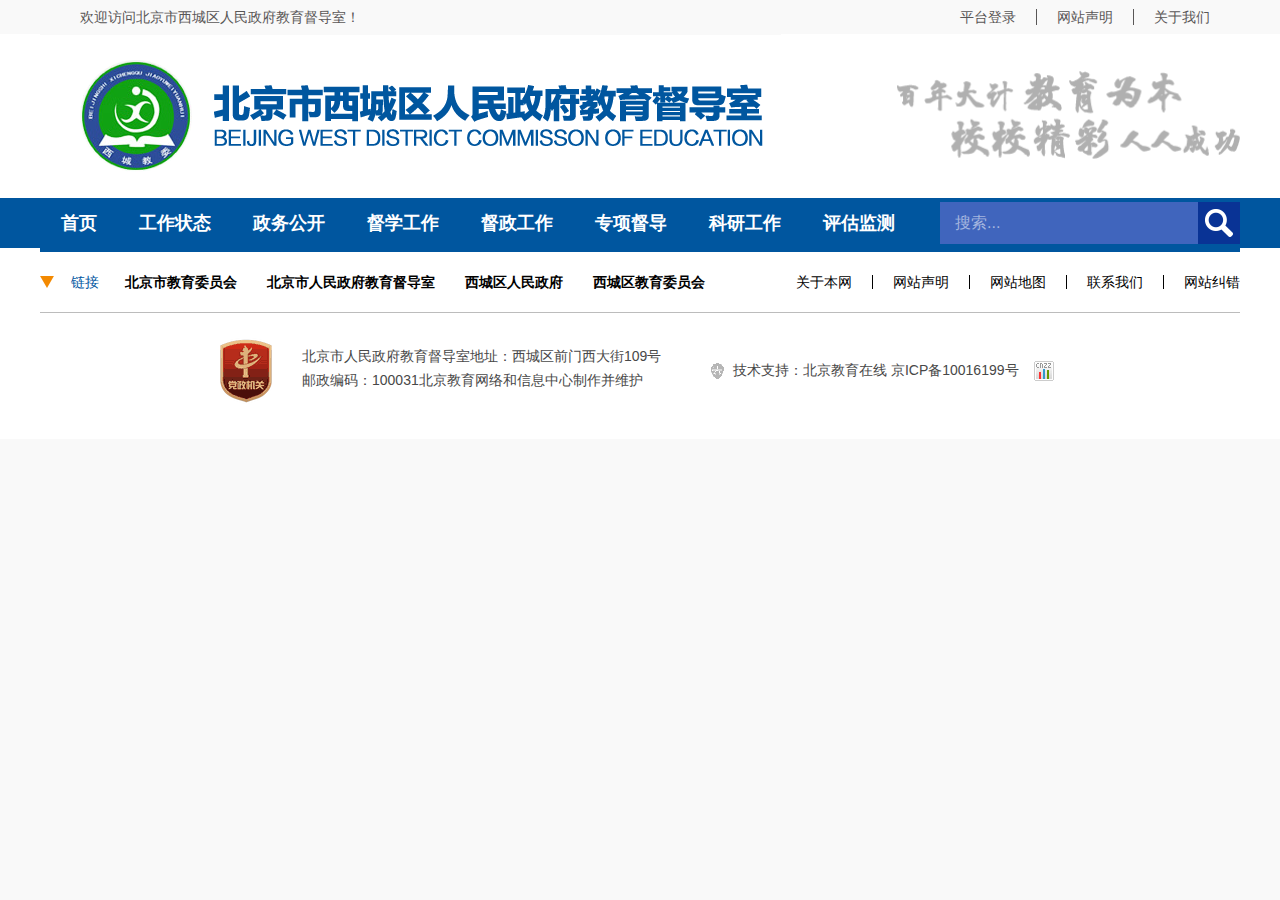
==== article.html @ e2678d43 "首页修改" ====
﻿<!DOCTYPE html>
<html>
<head>
<meta http-equiv="Content-Type" content="text/html; charset=utf-8"/>
    <title>文章内容</title>
	<meta charset="utf-8" />
    <link type="text/css" rel="stylesheet" href="css/public.css" />
    <link type="text/css" rel="stylesheet" href="css/Style.css" />
    <script type="text/javascript" src="js/jquery-1.9.1.js"></script>
    <script type="text/javascript">
        $(function () {
            var len = $(".menu_list").length - 1;
            for (i = 1; i <= len ; i++) {
                var m_pos = $(".menu_list").eq(i).position(),
                    sec_menu_l = ($(".menu_list").eq(i).outerWidth()) / 2 + m_pos.left,
                    third_menu_w = ($(".menu_list").eq(i).children(".child_menu").children("ul").outerWidth()) / 2,
                    third_pos = sec_menu_l - third_menu_w;

                $(".menu_list").eq(i).children(".child_menu").css("left", -m_pos.left);

                if (third_pos < 0) {
                    $(".menu_list").eq(i).children(".child_menu").children("ul").css("left", "0px");
                } else {
                    $(".menu_list").eq(i).children(".child_menu").children("ul").css("left", third_pos);
                }
            }
            var o = 0;
            $(".link_btn").click(function () {
                if (o == 0) {
                    $(".link_div").addClass("open");
                    o = 1;
                } else {
                    $(".link_div").removeClass("open");
                    o = 0;
                }
            });
        });
    </script>
</head>
<body>
    <div align="center">
        <div class="head_box">
            <div class="head_div">
                <div class="top_box">
                    <h2>欢迎访问北京市西城区人民政府教育督导室！</h2>
                    <h3>关于我们</h3>
                    <h3>网站声明</h3>
                    <h3>平台登录</h3>﻿﻿
                </div>
            </div>
            <div class="head_logo">
                <img class="f_l" alt="" src="images/logo_1.png" />
                <img class="f_r" alt="" src="images/logo_2.png" />
            </div>
        </div>
        <div class="menu_box" align="center">
            <div class="menu_div">
                <div class="menu_list">首页</div>
                <div class="menu_list">
                    工作状态
                    <div class="menu_j"></div>
                    <div class="child_menu">
                        <ul>
                            <li>
                                <div class="sec_menu_div">
                                    <h2>评估标准</h2>
                                    <h3>责任督学</h3>
                                    <h3>督学责任区</h3>
                                </div>
                            </li>
                            <li>
                                <div class="sec_menu_div">
                                    <h2>工作流程</h2>
                                    <h3>责任督学</h3>
                                    <h3>责任督学</h3>
                                    <h3>督学责任区</h3>
                                </div>
                            </li>
                            <li>
                                <div class="sec_menu_div">
                                    <h2>评估标准</h2>
                                    <h3>责任督学</h3>
                                    <h3>督学责任区</h3>
                                </div>
                            </li>
                        </ul>
                    </div>
                </div>
                <div class="menu_list">
                    政务公开
                    <div class="menu_j"></div>
                    <div class="child_menu">
                        <ul>
                            <li>
                                <div class="sec_menu_div">
                                    <h2>评估标准</h2>
                                    <h3>责任督学</h3>
                                    <h3>督学责任区</h3>
                                </div>
                            </li>
                            <li>
                                <div class="sec_menu_div">
                                    <h2>工作流程</h2>
                                    <h3>责任督学</h3>
                                    <h3>责任督学</h3>
                                    <h3>督学责任区</h3>
                                </div>
                            </li>
                            <li>
                                <div class="sec_menu_div">
                                    <h2>评估标准</h2>
                                    <h3>责任督学</h3>
                                    <h3>督学责任区</h3>
                                </div>
                            </li>
                            <li>
                                <div class="sec_menu_div">
                                    <h2>综合督导</h2>
                                    <h3>责任督学</h3>
                                    <h3>督学责任区</h3>
                                    <h3>责任督学</h3>
                                    <h3>督学责任区</h3>
                                </div>
                            </li>
                        </ul>
                    </div>
                </div>
                <div class="menu_list">
                    督学工作
                    <div class="menu_j"></div>
                    <div class="child_menu">
                        <ul>
                            <li>
                                <div class="sec_menu_div">
                                    <h2>评估标准</h2>
                                    <h3>责任督学</h3>
                                    <h3>督学责任区</h3>
                                </div>
                            </li>
                            <li>
                                <div class="sec_menu_div">
                                    <h2>工作流程</h2>
                                    <h3>责任督学</h3>
                                    <h3>责任督学</h3>
                                    <h3>督学责任区</h3>
                                </div>
                            </li>
                            <li>
                                <div class="sec_menu_div">
                                    <h2>评估标准</h2>
                                    <h3>责任督学</h3>
                                    <h3>督学责任区</h3>
                                </div>
                            </li>
                            <li>
                                <div class="sec_menu_div">
                                    <h2>综合督导</h2>
                                    <h3>责任督学</h3>
                                    <h3>督学责任区</h3>
                                    <h3>责任督学</h3>
                                    <h3>督学责任区</h3>
                                </div>
                            </li>
                        </ul>
                    </div>
                </div>
                <div class="menu_list">
                    督政工作
                    <div class="menu_j"></div>
                    <div class="child_menu">
                        <ul>
                            <li>
                                <div class="sec_menu_div">
                                    <h2>评估标准</h2>
                                    <h3>责任督学</h3>
                                    <h3>督学责任区</h3>
                                </div>
                            </li>
                            <li>
                                <div class="sec_menu_div">
                                    <h2>工作流程</h2>
                                    <h3>责任督学</h3>
                                    <h3>责任督学</h3>
                                    <h3>督学责任区</h3>
                                </div>
                            </li>
                            <li>
                                <div class="sec_menu_div">
                                    <h2>评估标准</h2>
                                    <h3>责任督学</h3>
                                    <h3>督学责任区</h3>
                                </div>
                            </li>
                            <li>
                                <div class="sec_menu_div">
                                    <h2>综合督导</h2>
                                    <h3>责任督学</h3>
                                    <h3>督学责任区</h3>
                                    <h3>责任督学</h3>
                                    <h3>督学责任区</h3>
                                </div>
                            </li>
                        </ul>
                    </div>
                </div>
                <div class="menu_list">
                    专项督导
                    <div class="menu_j"></div>
                    <div class="child_menu">
                        <ul>
                            <li>
                                <div class="sec_menu_div">
                                    <h2>评估标准</h2>
                                    <h3>责任督学</h3>
                                    <h3>督学责任区</h3>
                                </div>
                            </li>
                            <li>
                                <div class="sec_menu_div">
                                    <h2>工作流程</h2>
                                    <h3>责任督学</h3>
                                    <h3>责任督学</h3>
                                    <h3>督学责任区</h3>
                                </div>
                            </li>
                            <li>
                                <div class="sec_menu_div">
                                    <h2>评估标准</h2>
                                    <h3>责任督学</h3>
                                    <h3>督学责任区</h3>
                                </div>
                            </li>
                            <li>
                                <div class="sec_menu_div">
                                    <h2>综合督导</h2>
                                    <h3>责任督学</h3>
                                    <h3>督学责任区</h3>
                                    <h3>责任督学</h3>
                                    <h3>督学责任区</h3>
                                </div>
                            </li>
                        </ul>
                    </div>
                </div>
                <div class="menu_list">
                    科研工作
                    <div class="menu_j"></div>
                    <div class="child_menu">
                        <ul>
                            <li>
                                <div class="sec_menu_div">
                                    <h2>评估标准</h2>
                                    <h3>责任督学</h3>
                                    <h3>督学责任区</h3>
                                </div>
                            </li>
                            <li>
                                <div class="sec_menu_div">
                                    <h2>工作流程</h2>
                                    <h3>责任督学</h3>
                                    <h3>责任督学</h3>
                                    <h3>督学责任区</h3>
                                </div>
                            </li>
                            <li>
                                <div class="sec_menu_div">
                                    <h2>评估标准</h2>
                                    <h3>责任督学</h3>
                                    <h3>督学责任区</h3>
                                </div>
                            </li>
                            <li>
                                <div class="sec_menu_div">
                                    <h2>综合督导</h2>
                                    <h3>责任督学</h3>
                                    <h3>督学责任区</h3>
                                    <h3>责任督学</h3>
                                    <h3>督学责任区</h3>
                                </div>
                            </li>
                        </ul>
                    </div>
                </div>
                <div class="menu_list">
                    评估监测
                    <div class="menu_j"></div>
                    <div class="child_menu">
                        <ul>
                            <li>
                                <div class="sec_menu_div">
                                    <h2>评估标准</h2>
                                    <h3>责任督学</h3>
                                    <h3>督学责任区</h3>
                                </div>
                            </li>
                            <li>
                                <div class="sec_menu_div">
                                    <h2>工作流程</h2>
                                    <h3>责任督学</h3>
                                    <h3>责任督学</h3>
                                    <h3>督学责任区</h3>
                                </div>
                            </li>
                            <li>
                                <div class="sec_menu_div">
                                    <h2>评估标准</h2>
                                    <h3>责任督学</h3>
                                    <h3>督学责任区</h3>
                                </div>
                            </li>
                            <li>
                                <div class="sec_menu_div">
                                    <h2>综合督导</h2>
                                    <h3>责任督学</h3>
                                    <h3>督学责任区</h3>
                                    <h3>责任督学</h3>
                                    <h3>督学责任区</h3>
                                </div>
                            </li>
                        </ul>
                    </div>
                </div>
                <div class="search_box">
                    <input type="text" placeholder="搜索..." />
                    <div class="search_btn">
                        <img alt="" src="images/search.png" />
                    </div>
                </div>
            </div>
        </div>



        <div class="bottom_box">
            <div class="link_box">
                <div class="link_div">
                    <div class="link_btn">
                        <img alt="" src="images/bottom_triangle.png" />
                        链接
                    </div>
                    <ul>
                        <li>北京市教育委员会</li>
                        <li>北京市人民政府教育督导室</li>
                        <li>西城区人民政府</li>
                        <li>西城区教育委员会</li>
                        <li>北京市教育委员会</li>
                        <li>北京市人民政府教育督导室</li>
                        <li>西城区人民政府</li>
                        <li>西城区教育委员会</li>
                        <li>北京市教育委员会</li>
                        <li>北京市人民政府教育督导室</li>
                        <li>西城区人民政府</li>
                        <li>西城区教育委员会</li>
                        <li>北京市教育委员会</li>
                        <li>北京市人民政府教育督导室</li>
                        <li>西城区人民政府</li>
                        <li>西城区教育委员会</li>
                    </ul>
                </div>
                <div class="quick_link">
                    <h2>网站纠错</h2>
                    <h2>联系我们</h2>
                    <h2>网站地图</h2>
                    <h2>网站声明</h2>
                    <h2>关于本网</h2>
                </div>
            </div>
            <div class="bottom_info">
                <div class="location_info">
                    <img alt="" src="images/bottom_icon.png" />
                    <p>
                        北京市人民政府教育督导室地址：西城区前门西大街109号<br />
                        邮政编码：100031北京教育网络和信息中心制作并维护
                    </p>
                </div>
                <div class="web_info">
                    <img class="l_img" alt="" src="images/technology_icon_1.png" />
                    <p>技术支持：北京教育在线 京ICP备10016199号</p>
                    <img class="r_img" alt="" src="images/technology_icon_2.png" />
                </div>
            </div>
        </div>
    </div>
</body>
</html>
---- css/public.css ----
﻿html,body,div,span,iframe,map,font,img,a img,samp,strong,hr,
h1,h2,h3,h4,h5,h6,b,p,blockquote,a,address,code,dl,dt,dd,ol,
ul,li,form,label,table,tr,td,th,input{padding:0;margin:0;border:0;font-weight:normal;font-size:16px;font-family: Microsoft Yahei, Arial, Helvetica, sans-serif; color:#000;}
body{background: #f9f9f9;position:relative;min-width:1280px;}ul,li{list-style:none;}dl{}.f_l{float:left;}.f_r{float:right;}
html,div,img{
    border-image-width:0 !important;
}
a {
	text-decoration: none;
}
.f_l{
    float:left;
}
.f_r{
    float:right;
}
.cur{
    cursor:pointer;
}

/*页面头部*/
.head_box{
    width:100%;
    background-color:#fff;
}
.head_div{
    width:100%;
    background-color:#f9f9f9;
}
.head_div .top_box{
    width:1280px;
    height:34px;
    padding:0px 50px 0px 80px;
    box-sizing:border-box;
}
.head_div .top_box h2,
.head_div .top_box h3{
    font-size:14px;
    color:#595757;
    line-height:16px;
    margin-top:9px;
}
.head_div .top_box h2{
    float:left;
}
.head_div .top_box h3{
    float:right;
    padding:0px 20px;
    border-right:1px solid #595757;
    cursor:pointer;
    -webkit-user-select: none;
    -moz-user-select: none;
    -ms-user-select: none;
    user-select: none;
}
.head_div .top_box h3:hover{
    text-decoration:underline;
}
.head_div .top_box h3:first-of-type{
    border:0;
}
.head_logo{
    width:1280px;
    height:164px;
    box-sizing:border-box;
    padding:0px 40px;
}
.head_logo img{
    height:164px;
}

/*菜单*/
.menu_box{
    width:100%;
    min-width:1280px;
    height:50px;
    background-color:#00569f;
}
.menu_div{
    width:1280px;
    height:50px;
    box-sizing:border-box;
    padding:0px 40px;
    position:relative;
}
.menu_list{
    height:50px;
    float:left;
    font-size:18px;
    line-height:50px;
    color:#fff;
    border-right:1px solid transparent;
    border-left:1px solid transparent;
    padding:0px 20px;
    position:relative;
    font-weight:bold;
    cursor:pointer;
}
.menu_j{
    width:0;
    height:0;
    border-bottom:10px solid #fff;
    border-right:6px solid #00569f;
    border-left:6px solid #00569f;
    position:absolute;
    bottom:0;
    left:50%;
    margin-left:-7px;
    display:none;
}
.menu_list:hover{
    border-right:1px solid #fff;
    border-left:1px solid #fff;
}
.menu_list:hover .menu_j{
    display:block;
}
.child_menu{
    width:1280px;
    height:50px;
    position:absolute;
    background-color:rgba(255,255,255,0.8);
    bottom:-50px;
    left:0px;
    visibility:hidden;
    z-index:50;
}
.menu_list:hover .child_menu{
    visibility:visible;
}
.child_menu ul{
    position:absolute;
    float:left;
}
.child_menu ul li{
    height:50px;
    float:left;
}
.child_menu ul li .sec_menu_div{
    height:16px;
    margin-top:17px;
    border-right:1px solid transparent;
    border-left:1px solid transparent;
    padding:0px 10px;
}
.child_menu ul li .sec_menu_div h2,
.child_menu ul li .sec_menu_div h3{
    height:16px;
    float:left;
    font-size:16px;
    color:#00569f;
    line-height:16px;
    padding:0px 10px;
}
.child_menu ul li .sec_menu_div h2{
    font-weight:bold;
}
.child_menu ul li .sec_menu_div h3{
    display:none;
    cursor:pointer;
}
.child_menu ul li:hover .sec_menu_div{
    border-right:1px solid #00569f;
    border-left:1px solid #00569f;
}
.child_menu ul li:hover .sec_menu_div h2{
    display:none;
}
.child_menu ul li:hover .sec_menu_div h3{
    display:block;
}
.child_menu ul li:hover .sec_menu_div h3:hover{
    text-decoration:underline;
}
.search_box{
    width:300px;
    height:42px;
    float:right;
    margin-top:4px;
    background-color:#4065bd;
}
.search_box input{
    width:255px;
    height:42px;
    float:left;
    color:#fff;
    font-size:16px;
    line-height:20px;
    box-sizing:border-box;
    padding:11px 15px;
    background-color:transparent;
}
.search_box input::-webkit-input-placeholder {
    color:#a4b5df;
}
.search_box input:-moz-placeholder {
    color:#a4b5df;
}
.search_box input::-moz-placeholder { 
    color:#a4b5df;
}
.search_box input:-ms-input-placeholder { 
    color:#a4b5df;
}
.search_box .search_btn{
    width:42px;
    height:42px;
    float:right;
    background-color:#093395;
}
.search_box .search_btn img{
    width:28px;
    height:28px;
    float:left;
    margin:7px;
    cursor:pointer;
}

/*页面底部*/
.bottom_box{
    width:1280px;
    box-sizing:border-box;
    padding:0px 40px;
    background-color:#fff;
    overflow:hidden;
}
.bottom_box .link_box{
    width:100%;
    overflow:hidden;
    border-top:4px solid #00569f;
    border-bottom:1px solid #bcbcbc;
}
.bottom_box .link_box .link_div{
    width:680px;
    float:left;
}
.bottom_box .link_box .link_div .link_btn{
    float:left;
    width:30px;
    height:30px;
    padding:0px 10px 0px 30px;
    position:relative;
    font-size:14px;
    line-height:30px;
    color:#00569f;
    margin:15px 0px;
    cursor:pointer;
    -webkit-user-select: none;
    -moz-user-select: none;
    -ms-user-select: none;
    user-select: none;
}
.bottom_box .link_box .link_div .link_btn img{
    width:14px;
    height:14px;
    position:absolute;
    top:8px;
    left:0;
}
.bottom_box .link_box .link_div.open img{
    transform:rotate(180deg);
    -ms-transform:rotate(180deg);
    -moz-transform:rotate(180deg);
    -webkit-transform:rotate(180deg); 
    -o-transform:rotate(180deg);
}
.bottom_box .link_box .link_div ul{
    width:610px;
    height:30px;
    float:left;
    margin:15px 0px;
    overflow:hidden;
    /*-moz-transition: height 2s 5s;
    -webkit-transition: height 2s 5s;
    transition: height 2s 5s;*/
}
.bottom_box .link_box .link_div.open ul{
    height:auto;
}
.bottom_box .link_box .link_div ul li{
    float:left;
    font-size:14px;
    font-weight:bold;
    color:#000;
    line-height:30px;
    padding:0px 15px;
    cursor:pointer;
}
.bottom_box .link_box .link_div ul li:hover{
    text-decoration:underline;
}
.bottom_box .link_box .quick_link{
    height:60px;
    float:right;
}
.bottom_box .link_box .quick_link h2{
    float:right;
    font-size:14px;
    line-height:14px;
    color:#000;
    padding:0px 20px;
    border-right:1px solid #000;
    margin:23px 0px;
    cursor:pointer;
}
.bottom_box .link_box .quick_link h2:hover{
    text-decoration:underline;
}
.bottom_box .link_box .quick_link h2:first-of-type{
    padding-right:0;
    border:0;
}
.bottom_box .bottom_info{
    float:left;
    padding:25px 180px 35px 180px;
}
.bottom_box .bottom_info .location_info{
    float:left;
    width:450px;
    height:66px;
}
.bottom_box .bottom_info .location_info img{
    height:66px;
    float:left;
}
.bottom_box .bottom_info .location_info p{
    float:left;
    font-size:14px;
    line-height:24px;
    color:#484848;
    padding:6px 0px 5px 30px;
    text-align:left;
}
.bottom_box .bottom_info .web_info{
    width:350px;
    height:24px;
    float:left;
    margin:20px 0px 0px 40px;
}
.bottom_box .bottom_info .web_info .l_img{
    width:15px;
    float:left;
    margin:4px 8px 0px 0px;
}
.bottom_box .bottom_info .web_info p{
    float:left;
    font-size:14px;
    line-height:24px;
    color:#484848;
}
.bottom_box .bottom_info .web_info .r_img{
    width:20px;
    float:left;
    margin:3px 0px 0px 15px;
}








.page_body{
    width:1280px;
    box-sizing:border-box;
    padding:40px;
    background-color:#fff;
}
---- css/Style.css ----
﻿.index_top{
    width:1200px;
    height:430px;
}
.index_mid{
    width:1200px;
    height:610px;
}
.index_bottom{
    width:1200px;
    height:317px;
    margin-top:50px;
    padding-bottom:20px;
}
/*首页-新闻列表*/
.new_box{
    width:860px;
    float:left;
}
.new_box .newest_div{
    width:860px;
    height:50px;
    position:relative;
    background-color:#e9e9e9;
    box-sizing:border-box;
    padding-left:40px;
    font-size:26px;
    color:#000;
    text-align:center;
    line-height:50px;
    overflow:hidden;
    text-overflow:ellipsis;
    white-space:nowrap;
    margin-bottom:30px;
    cursor:pointer;
}
.new_box .newest_div img{
    width:50px;
    height:50px;
    position:absolute;
    top:0;
    left:0;
}
.new_box .news_list_content{
    width:860px;
    height:320px;
}
.new_box .news_list_content .news_img_box,
.new_box .news_list_content .news_img_box .news_img_div{
    width:295px;
    height:288px;
    float:left;
    position:relative;
}
.new_box .news_list_content .news_img_box .news_img_div{
    cursor:pointer;
}
.new_box .news_list_content .news_img_div img{
    width:100%;
    height:100%;
}
.new_box .news_list_content .news_img_div h2{
    width:100%;
    height:36px;
    font-size:16px;
    line-height:36px;
    color:#fff;
    box-sizing:border-box;
    padding:0px 80px 0px 10px;
    position:absolute;
    bottom:0;
    left:0;
    background-color:#00569f;
    overflow:hidden;
    text-overflow:ellipsis;
    white-space:nowrap;
}
.new_box .news_list_content .news_img_box .slick-dots{
    width:80px;
    right:0;
    bottom:8px;
}
.new_box .news_list_content .news_img_box .slick-dots li{
    background-color:#d8d8d8;
}
.new_box .news_list_content .news_img_box .slick-dots li.slick-active{
    background-color:#fff;
}
.news_list_content .news_list_div{
    width:530px;
    height:320px;
    float:left;
    margin-left:35px;
}
.news_list_content .news_list_div ul{
    width:100%;
    height:287px;
}
.news_list_content .news_list_div li{
    width:100%;
    float:left;
    border-bottom:1px dashed #e8e8e8;
    cursor:pointer;
    cursor:pointer;
}
.news_list_content .news_list_div li:hover h2{
    text-decoration:underline;
}
.news_list_content .news_list_div li .dot{
    width:6px;
    height:6px;
    float:left;
    border-radius:50%;
    background-color:#9fa0a0;
    margin-right:8px;
    margin-top:17px;
}
.news_list_content .news_list_div li h2{
    width:390px;
    height:40px;
    float:left;
    font-size:16px;
    line-height:40px;
    color:#3e3a39;
    overflow:hidden;
    text-overflow:ellipsis;
    white-space:nowrap;
}
.news_list_content .news_list_div li h3{
    width:120px;
    height:40px;
    font-size:14px;
    line-height:40px;
    color:#9fa0a0;
    float:left;
    text-align:right;
}
.more_btn{
    float:right;
    font-size:14px;
    color:#9fa0a0;
    line-height:16px;
    margin:8px 6px 0px 0px;
    cursor:pointer;
}
/*首页-通知公告*/
.inform_box{
    width:300px;
    height:430px;
    float:left;
    margin-left:40px;
    background:url(../images/inform_bg.png) repeat;
    box-sizing:border-box;
    padding:18px;
}
.inform_box h2{
    width:100%;
    float:left;
    font-size:18px;
    color:#00569f;
    line-height:18px;
    font-weight:bold;
    margin:10px 0px;
}
.inform_box h2 span{
    float:right;
    font-size:12px;
    color:#8c8d8d;
    line-height:12px;
    margin-top:8px;
}
.inform_box .inform_list{
    width:100%;
    height:340px;
    float:left;
    background-color:#fff;
    box-sizing:border-box;
    padding:10px 15px;
}
.inform_box .inform_list ul{
    width:100%;
    float:left;
}
.inform_box .inform_list li{
    width:100%;
    float:left;
    margin:9px 0px;
    cursor:pointer;
    font-size:14px;
    line-height:16px;
    color:#777;
    overflow:hidden;
    text-overflow:ellipsis;
    white-space:nowrap;
}
.inform_box .inform_list li:hover{
    text-decoration:underline;
}

.category_list_box{
    width:430px;
    float:left;
    box-sizing:border-box;
}
.category_left{
    padding-right:30px;
    border-right:1px solid #e8e8e8;
}
.category_right{
    padding-left:30px;
}
.category_list_box .category_list_title{
    width:100%;
    float:left;
    border-bottom:2px solid #00569f;
}
.category_list_box .category_list_title img{
    float:left;
    margin-top:10px;
}
.category_list_box .category_list_title h2{
    float:left;
    font-size:18px;
    line-height:32px;
    color:#00569f;
    font-weight:bold;
    margin-left:10px;
}
.category_list_box ul{
    width:100%;
    height:252px;
    float:left;
    padding-top:31px;
}
.category_list_box ul li{
    width:100%;
    float:left;
    position:relative;
    cursor:pointer;
}
.category_list_box ul li:hover h2{
    text-decoration:underline;
}
.category_list_box li .dot{
    width:6px;
    height:6px;
    float:left;
    border-radius:50%;
    background-color:#f38901;
    position:absolute;
    left:0;
    top:15px;
}
.category_list_box li h2{
    width:100%;
    float:left;
    font-size:16px;
    color:#3e3a39;
    line-height:36px;
    box-sizing:border-box;
    padding-left:15px;
    overflow:hidden;
    text-overflow:ellipsis;
    white-space:nowrap;
}
.category_img{
    width:400px;
    height:262px;
    float:left;
    position:relative;
    margin-top:31px;
    cursor:pointer;
}
.category_img:hover h2{
    text-decoration:underline;
}
.category_img img{
    width:100%;
    height:100%;
    float:left;
}
.category_img h2{
    width:100%;
    position:absolute;
    bottom:0;
    left:0;
    background-color:rgba(0,0,0,0.5);
    font-size:16px;
    line-height:24px;
    color:#fff;
    box-sizing:border-box;
    padding:0px 10px;
    overflow:hidden;
    text-overflow:ellipsis;
    white-space:nowrap;
}
.open_government{
    width:300px;
    height:100%;
    float:left;
    margin-left:40px;
    background-color:#e5e5e6;
}
.open_government .government_title{
    width:100%;
    float:left;
}
.open_government .government_btn_box{
    width:100%;
    float:left;
    box-sizing:border-box;
    padding:29px 22px;
    border-bottom:1px solid #c7c7c8;
}
.open_government .government_btn_box .government_btn{
    width:100%;
    float:left;
    font-size:18px;
    line-height:42px;
    text-align:center;
    color:#00569f;
    border:1px solid #00569f;
    box-sizing:border-box;
    border-radius:8px;
    margin:8px 0px;
    cursor:pointer;
    -webkit-user-select: none;
    -moz-user-select: none;
    -ms-user-select: none;
    user-select: none;
}
.open_government .qr_code_box{
    width:100%;
    float:left;
    box-sizing:border-box;
    padding:40px 32px;
}
.open_government .qr_code_box img{
    width:116px;
    height:116px;
    float:left;
}
.open_government .qr_code_box .qr_code_text{
    float:right;
    margin-top:24px;
}
.open_government .qr_code_box h2{
    font-size:18px;
    line-height:34px;
    color:#3baf3e;
    border-bottom:1px solid #3baf3e;
}
.open_government .qr_code_box h3{
    width:100%;
    float:left;
    text-align:center;
    font-size:18px;
    line-height:34px;
    color:#3baf3e;
}
.communication_box{
    width:300px;
    float:left;
    margin-left:40px;
}
.communication_box h2{
    width:100%;
    float:left;
    font-size:18px;
    line-height:32px;
    color:#00569f;
    font-weight:bold;
    border-bottom:2px solid #00569f;
}
.communication_img{
    width:300px;
    height:240px;
    float:left;
    margin-top:43px;
    position:relative;
    cursor:pointer;
}
.communication_img img{
    width:100%;
    height:100%;
    float:left;
}
.communication_img h3{
    width:100%;
    position:absolute;
    bottom:0;
    left:0;
    background-color:rgba(0,0,0,0.5);
    font-size:16px;
    line-height:24px;
    color:#fff;
    box-sizing:border-box;
    padding:0px 10px;
    overflow:hidden;
    text-overflow:ellipsis;
    white-space:nowrap;
}
.communication_img:hover h3{
    text-decoration:underline;
}
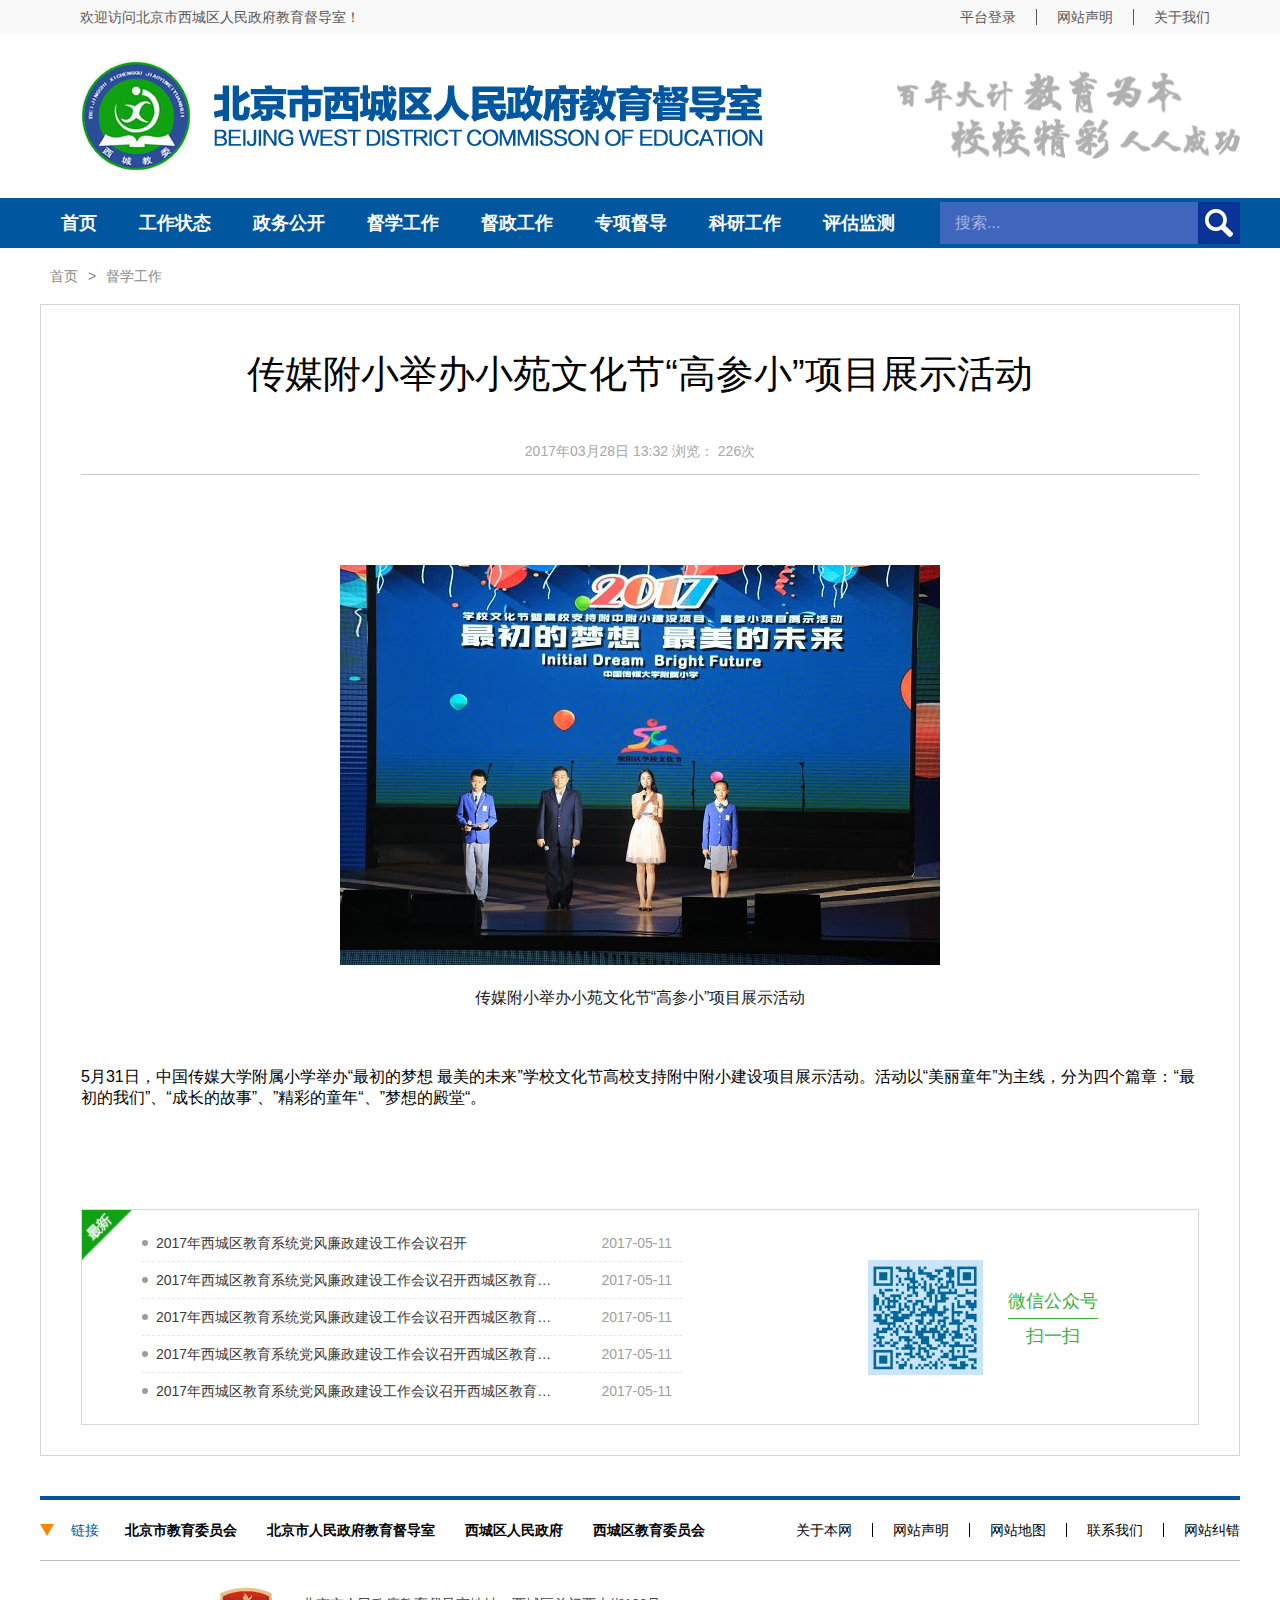
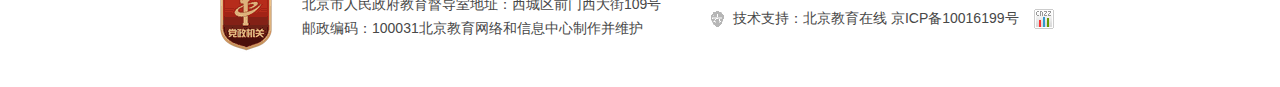
==== commit 675d22e4: "文章列表和文章内容页面" ====
--- a/article.html
+++ b/article.html
@@ -329,7 +329,63 @@
             </div>
         </div>
 
-
+        <div class="page_body">
+            <div class="location_box">
+                <h2>首页</h2><h3>&gt;</h3><h2>督学工作</h2>
+            </div>
+            <div class="article_page">
+                <div class="article_title">
+                    <h1>传媒附小举办小苑文化节“高参小”项目展示活动</h1>
+                    <p>2017年03月28日   13:32   浏览： 226次</p>
+                </div>
+                <div class="article_content">
+                    <div class="article_img">
+                        <img alt="" src="images/article.jpg" />
+                        <h2>传媒附小举办小苑文化节“高参小”项目展示活动</h2>
+                    </div>
+                    <p>
+                        5月31日，中国传媒大学附属小学举办“最初的梦想 最美的未来”学校文化节高校支持附中附小建设项目展示活动。活动以“美丽童年”为主线，分为四个篇章：“最初的我们”、“成长的故事”、”精彩的童年“、”梦想的殿堂“。
+                    </p>
+                    <div class="article_bottom_box">
+                        <img class="l_t_img" alt="" src="images/nes_icon.png" />
+                        <ul>
+                            <li>
+                                <div class="dot"></div>
+                                <h2>2017年西城区教育系统党风廉政建设工作会议召开</h2>
+                                <h3>2017-05-11</h3>
+                            </li>
+                            <li>
+                                <div class="dot"></div>
+                                <h2>2017年西城区教育系统党风廉政建设工作会议召开西城区教育系统党风廉政建设工作会议召开</h2>
+                                <h3>2017-05-11</h3>
+                            </li>
+                            <li>
+                                <div class="dot"></div>
+                                <h2>2017年西城区教育系统党风廉政建设工作会议召开西城区教育系统党风廉政建设工作会议召开</h2>
+                                <h3>2017-05-11</h3>
+                            </li>
+                            <li>
+                                <div class="dot"></div>
+                                <h2>2017年西城区教育系统党风廉政建设工作会议召开西城区教育系统党风廉政建设工作会议召开</h2>
+                                <h3>2017-05-11</h3>
+                            </li>
+                            <li>
+                                <div class="dot"></div>
+                                <h2>2017年西城区教育系统党风廉政建设工作会议召开西城区教育系统党风廉政建设工作会议召开</h2>
+                                <h3>2017-05-11</h3>
+                            </li>
+                        </ul>
+                        <div class="qr_code_box">
+                            <img alt="" src="images/QR_code.jpg" />
+                            <div class="qr_code_text">
+                                <h2>微信公众号</h2>
+                                <h3>扫一扫</h3>
+                            </div>
+                        </div>
+                    </div>
+                </div>
+            </div>
+        </div>
 
         <div class="bottom_box">
             <div class="link_box">
--- a/css/public.css
+++ b/css/public.css
@@ -364,6 +364,26 @@
 .page_body{
     width:1280px;
     box-sizing:border-box;
-    padding:40px;
+    padding:0px 40px 40px 40px;
     background-color:#fff;
+}
+.location_box{
+    width:100%;
+    padding:20px 10px;
+    overflow:hidden;
+}
+.location_box h2,
+.location_box h3{
+    float:left;
+    font-size:14px;
+    line-height:16px;
+    color:#8a8a8a;
+    cursor:pointer;
+}
+.location_box h3{
+    margin:0px 10px;
+}
+.location_box h2:hover,
+.location_box h3:hover{
+    text-decoration:underline;
 }--- a/css/Style.css
+++ b/css/Style.css
@@ -1,6 +1,7 @@
 ﻿.index_top{
     width:1200px;
     height:430px;
+    padding-top:40px;
 }
 .index_mid{
     width:1200px;
@@ -402,4 +403,285 @@
 }
 .communication_img:hover h3{
     text-decoration:underline;
-}+}
+
+/*文章列表*/
+.list_page,
+.article_page{
+    width:100%;
+    box-sizing:border-box;
+    border:1px solid #d6d6d6;
+}
+.list_page .list_title{
+    width:100%;
+    font-size:24px;
+    line-height:26px;
+    font-weight:bold;
+    color:#00569f;
+    box-sizing:border-box;
+    padding:15px 25px;
+    background-color:#e9e9e9;
+    text-align:left;
+    border-bottom:4px solid #00569f;
+}
+.list_page .list_page_content{
+    width:100%;
+    overflow:hidden;
+    box-sizing:border-box;
+    padding:0px 40px;
+}
+.list_page .list_btn_box{
+    width:100%;
+    padding:40px 0px;
+    overflow:hidden;
+}
+.list_page .list_btn_box .list_btn{
+    width:261px;
+    height:42px;
+    float:left;
+    margin-left:22px;
+    font-size:18px;
+    line-height:42px;
+    color:#00569f;
+    border:1px solid #00569f;
+    border-radius:8px;
+    text-align:center;
+    cursor:pointer;
+    -webkit-user-select: none;
+    -moz-user-select: none;
+    -ms-user-select: none;
+    user-select: none;
+}
+.list_page .list_btn_box .list_btn:first-of-type{
+    margin:0;
+}
+.list_page .list_btn_box .list_btn.active{
+    background-color:#00569f;
+    color:#fff;
+}
+.list_page .list_box{
+    width:100%;
+    overflow:hidden;
+    border-bottom:1px solid #e0e0e0;
+}
+.list_page .list_box ul{
+    width:100%;
+    overflow:hidden;
+    border-top:1px solid #e0e0e0;
+    padding:40px 0px;
+}
+.list_page .list_box ul li{
+    width:100%;
+    float:left;
+    box-sizing:border-box;
+    padding-right:20px;
+    margin:15px 0px;
+    cursor:pointer;
+}
+.list_page .list_box ul li .dot{
+    width:6px;
+    height:6px;
+    float:left;
+    border-radius:50%;
+    background-color:#00569f;
+    margin:6px 8px 0px 8px;
+}
+.list_page .list_box ul li h2{
+    width:900px;
+    float:left;
+    font-size:16px;
+    line-height:18px;
+    color:#3e3a39;
+    text-align:left;
+    overflow:hidden;
+    text-overflow:ellipsis;
+    white-space:nowrap;
+}
+.list_page .list_box ul li h3{
+    width:118px;
+    float:right;
+    font-size:14px;
+    line-height:18px;
+    color:#9fa0a0;
+    text-align:right;
+}
+.list_page .list_box ul li:hover h2{
+    text-decoration:underline;
+}
+.list_page .pageno_box{
+    width:100%;
+    overflow:hidden;
+    padding:45px 0px;
+}
+.list_page .pageno_box .page_btn,
+.list_page .pageno_box .no_btn{
+    height:28px;
+    float:left;
+    border:1px solid #c9c9c9;
+    margin-right:5px;
+    cursor:pointer;
+    font-size:14px;
+    line-height:28px;
+    text-align:center;
+    color:#00569f;
+    background-color:#fff;
+}
+.list_page .pageno_box .page_btn{
+    width:55px;
+}
+.list_page .pageno_box .no_btn{
+    width:28px;
+}
+.list_page .pageno_box .page_btn:hover,
+.list_page .pageno_box .no_btn:hover{
+    color:#fff;
+    background-color:#00569f;
+}
+.list_page .pageno_box p{
+    float:left;
+    font-size:14px;
+    line-height:30px;
+    color:#545454;
+    margin-left:15px;
+}
+
+/*文章内容*/
+.article_page{
+    box-sizing:border-box;
+    padding:0px 40px 30px 40px;
+}
+.article_page .article_title{
+    width:100%;
+    border-bottom:1px solid #c9c9c9;
+    padding-bottom:15px;
+}
+.article_page .article_title h1{
+    width:100%;
+    font-size:38px;
+    line-height:38px;
+    margin:50px 0px;
+    color:#000;
+    text-align:center;
+}
+.article_page .article_title p{
+    width:100%;
+    font-size:14px;
+    line-height:16px;
+    color:#a7a7a7;
+    text-align:center;
+}
+.article_page .article_content{
+    width:100%;
+    padding-top:90px;
+}
+.article_page .article_content .article_img{
+    width:100%;
+}
+.article_page .article_content .article_img img{
+    margin:0px auto;
+}
+.article_page .article_content .article_img h2{
+    width:100%;
+    font-size:16px;
+    line-height:18px;
+    margin-top:20px;
+    text-align:center;
+    color:#202020;
+}
+.article_page .article_content p{
+    width:100%;
+    margin:60px 0px 100px 0px;
+    text-align:left;
+}
+.article_page .article_content .article_bottom_box{
+    width:100%;
+    overflow:hidden;
+    box-sizing:border-box;
+    padding:15px 60px;
+    border:1px solid #d8d8d8;
+    position:relative;
+}
+.article_page .article_content .article_bottom_box .l_t_img{
+    position:absolute;
+    width:50px;
+    height:50px;
+    top:0;
+    left:0;
+}
+.article_page .article_content .article_bottom_box ul{
+    width:540px;
+    min-height:184px;
+    float:left;
+}
+.article_page .article_content .article_bottom_box ul li{
+    width:100%;
+    float:left;
+    box-sizing:border-box;
+    padding:10px 10px 10px 0px;
+    border-top:1px dashed #e8e8e8;
+    cursor:pointer;
+}
+.article_page .article_content .article_bottom_box ul li:first-of-type{
+    border:0;
+}
+.article_page .article_content .article_bottom_box ul li .dot{
+    width:6px;
+    height:6px;
+    float:left;
+    border-radius:50%;
+    margin:5px 8px 0px 0px;
+    background-color:#9d9d9d;
+}
+.article_page .article_content .article_bottom_box ul li h2{
+    width:400px;
+    font-size:14px;
+    line-height:16px;
+    color:#3e3a39;
+    float:left;
+    text-align:left;
+    overflow:hidden;
+    text-overflow:ellipsis;
+    white-space:nowrap;
+}
+.article_page .article_content .article_bottom_box ul li h3{
+    width:110px;
+    font-size:14px;
+    line-height:16px;
+    float:right;
+    color:#9fa0a0;
+    text-align:right;
+}
+.article_page .article_content .article_bottom_box ul li:hover h2{
+    text-decoration:underline;
+}
+.article_page .article_content .article_bottom_box .qr_code_box{
+    width:230px;
+    height:115px;
+    float:left;
+    position:absolute;
+    top:50px;
+    right:100px;
+}
+.article_page .article_content .article_bottom_box .qr_code_box img{
+    width:115px;
+    height:115px;
+    float:left;
+}
+.article_page .article_content .article_bottom_box .qr_code_box .qr_code_text{
+    float:right;
+    margin-top:24px;
+}
+.article_page .article_content .article_bottom_box .qr_code_box .qr_code_text h2{
+    font-size:18px;
+    line-height:34px;
+    color:#3baf3e;
+    border-bottom:1px solid #3baf3e;
+}
+.article_page .article_content .article_bottom_box .qr_code_box .qr_code_text h3{
+    width:100%;
+    float:left;
+    text-align:center;
+    font-size:18px;
+    line-height:34px;
+    color:#3baf3e;
+} 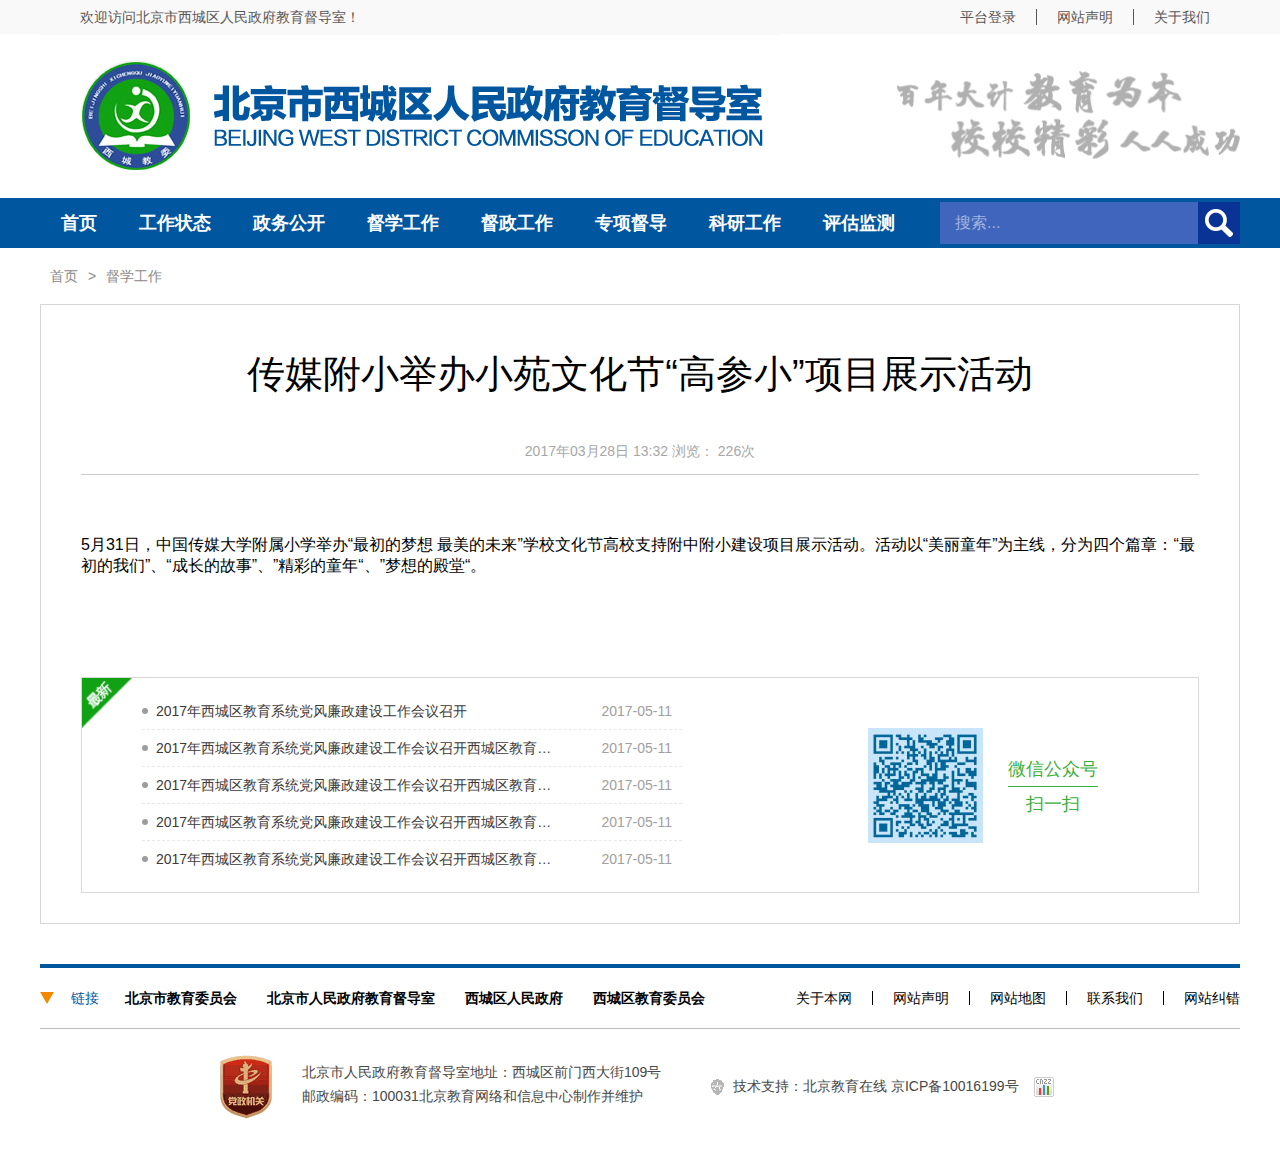
==== commit 77e07e0c: "文章列表页面和搜索结果页面" ====
--- a/article.html
+++ b/article.html
@@ -339,10 +339,13 @@
                     <p>2017年03月28日   13:32   浏览： 226次</p>
                 </div>
                 <div class="article_content">
+                    <!--注销的是图片部分-->
+                    <!--
                     <div class="article_img">
                         <img alt="" src="images/article.jpg" />
                         <h2>传媒附小举办小苑文化节“高参小”项目展示活动</h2>
-                    </div>
+                    </div>-->
+                    <!--正文写在p标签中-->
                     <p>
                         5月31日，中国传媒大学附属小学举办“最初的梦想 最美的未来”学校文化节高校支持附中附小建设项目展示活动。活动以“美丽童年”为主线，分为四个篇章：“最初的我们”、“成长的故事”、”精彩的童年“、”梦想的殿堂“。
                     </p>
--- a/css/Style.css
+++ b/css/Style.css
@@ -424,7 +424,8 @@
     text-align:left;
     border-bottom:4px solid #00569f;
 }
-.list_page .list_page_content{
+.list_page .list_page_content,
+.list_page .article_list{
     width:100%;
     overflow:hidden;
     box-sizing:border-box;
@@ -463,6 +464,7 @@
     width:100%;
     overflow:hidden;
     border-bottom:1px solid #e0e0e0;
+    margin-top:30px;
 }
 .list_page .list_box ul{
     width:100%;
@@ -508,13 +510,13 @@
 .list_page .list_box ul li:hover h2{
     text-decoration:underline;
 }
-.list_page .pageno_box{
+.pageno_box{
     width:100%;
     overflow:hidden;
     padding:45px 0px;
 }
-.list_page .pageno_box .page_btn,
-.list_page .pageno_box .no_btn{
+.pageno_box .page_btn,
+.pageno_box .no_btn{
     height:28px;
     float:left;
     border:1px solid #c9c9c9;
@@ -526,18 +528,18 @@
     color:#00569f;
     background-color:#fff;
 }
-.list_page .pageno_box .page_btn{
+.pageno_box .page_btn{
     width:55px;
 }
-.list_page .pageno_box .no_btn{
+.pageno_box .no_btn{
     width:28px;
 }
-.list_page .pageno_box .page_btn:hover,
-.list_page .pageno_box .no_btn:hover{
+.pageno_box .page_btn:hover,
+.pageno_box .no_btn:hover{
     color:#fff;
     background-color:#00569f;
 }
-.list_page .pageno_box p{
+.pageno_box p{
     float:left;
     font-size:14px;
     line-height:30px;
@@ -572,10 +574,11 @@
 }
 .article_page .article_content{
     width:100%;
-    padding-top:90px;
+    padding-top:60px;
 }
 .article_page .article_content .article_img{
     width:100%;
+    margin-bottom:60px;
 }
 .article_page .article_content .article_img img{
     margin:0px auto;
@@ -590,7 +593,6 @@
 }
 .article_page .article_content p{
     width:100%;
-    margin:60px 0px 100px 0px;
     text-align:left;
 }
 .article_page .article_content .article_bottom_box{
@@ -600,6 +602,7 @@
     padding:15px 60px;
     border:1px solid #d8d8d8;
     position:relative;
+    margin-top:100px;
 }
 .article_page .article_content .article_bottom_box .l_t_img{
     position:absolute;
@@ -684,4 +687,291 @@
     font-size:18px;
     line-height:34px;
     color:#3baf3e;
-} +} 
+
+/*搜索结果页面*/
+.search_body{
+    width:100%;
+    padding-top:60px;
+    overflow:hidden;
+}
+.search_body .results_list{
+    width:860px;
+    float:left;
+}
+.search_body .results_list .results_title{
+    width:100%;
+    height:50px;
+    float:left;
+    background-color:#e9e9e9;
+    box-sizing:border-box;
+    padding:0px 25px;
+}
+.search_body .results_list .results_title h2{
+    float:left;
+    font-size:24px;
+    line-height:50px;
+    color:#00569f;
+}
+.search_body .results_list .results_title h2 span{
+    font-size:24px;
+    color:#00569f;
+    line-height:50px;
+    font-weight:bold;
+}
+.search_body .results_list .results_title h3{
+    float:right;
+    font-size:14px;
+    line-height:14px;
+    color:#050505;
+    margin-top:22px;
+}
+.search_body .results_list .results_content{
+    width:100%;
+    float:left;
+    box-sizing:border-box;
+    padding-left:25px;
+}
+.search_body .results_list .results_content .sorting_box{
+    width:100%;
+    float:left;
+    margin:22px 0px 15px 0px;
+}
+.search_body .results_list .results_content .sorting_box h2,
+.search_body .results_list .results_content .sorting_box h3{
+    float:left;
+    font-size:16px;
+    line-height:20px;
+    color:#050505;
+}
+.search_body .results_list .results_content .sorting_box h3{
+    margin-left:10px;
+    cursor:pointer;
+}
+.search_body .results_list .results_content .sorting_box h3:hover{
+    text-decoration:underline;
+}
+.search_body .results_list .results_content .sorting_box h3.active{
+    color:#00569f;
+}
+.search_body .results_list .results_content .sorting_box h3.active:hover{
+    text-decoration:none;
+    cursor:default;
+}
+.search_body .results_list .results_content ul{
+    width:100%;
+    float:left;
+}
+.search_body .results_list .results_content ul li{
+    width:100%;
+    float:left;
+    padding:30px 0px;
+    border-top:1px solid #e0e0e0;
+    cursor:pointer;
+}
+.search_body .results_list .results_content ul li:first-of-type{
+    border:0;
+}
+.search_body .results_list .results_content ul li h2{
+    width:100%;
+    float:left;
+    font-size:18px;
+    line-height:18px;
+    color:#3e3a39;
+    text-align:left;
+}
+.search_body .results_list .results_content ul li h2 span{
+    font-size:18px;
+    line-height:18px;
+    color:#ed0000;
+}
+.search_body .results_list .results_content .no_img_div{
+    width:100%;
+    float:left;
+    margin-top:15px;
+}
+.search_body .results_list .results_content .no_img_div p,
+.search_body .results_list .results_content .img_div p{
+    width:100%;
+    float:left;
+    font-size:15px;
+    color:#010000;
+    line-height:23px;
+    overflow:hidden;
+    text-align:left;
+}
+.search_body .results_list .results_content .no_img_div p{
+    max-height:48px;
+}
+.search_body .results_list .results_content .img_div p{
+    max-height:72px;
+}
+.search_body .results_list .results_content .no_img_div h3,
+.search_body .results_list .results_content .img_div h3{
+    float:left;
+    font-size:12px;
+    line-height:14px;
+    color:#313030;
+    margin-top:18px;
+}
+.search_body .results_list .results_content .img_div{
+    width :100%;
+    min-height:114px;
+    float:left;
+    margin-top:15px;
+    position:relative;
+    box-sizing:border-box;
+    padding-left:180px;
+}
+.search_body .results_list .results_content .img_div img{
+    width:152px;
+    height:114px;
+    float:left;
+    position:absolute;
+    top:0px;
+    left:0px;
+}
+
+.search_body .time_box{
+    width:300px;
+    min-height:530px;
+    float:right;
+    background-color:#e9e9e9;
+    box-sizing:border-box;
+    padding:26px 42px 0px 25px;
+}
+.search_body .time_box h2{
+    width:100%;
+    float:left;
+    font-size:18px;
+    color:#757575;
+    font-weight:bold;
+    line-height:20px;
+    text-align:left;
+}
+.search_body .time_box ul{
+    width:100%;
+    float:left;
+    margin-top:20px;
+}
+.search_body .time_box ul li{
+    width:100%;
+    float:left;
+    font-size:18px;
+    color:#221d1d;
+    line-height:40px;
+    text-align:left;
+    box-sizing:border-box;
+    padding:0px 10px;
+    cursor:pointer;
+    margin-bottom:5px;
+}
+.search_body .time_box ul li.active,
+.search_body .time_box ul li:hover{
+    background-color:#00569f;
+    color:#fff
+}
+.search_body .time_box ul li.active{
+    cursor:default;
+}
+
+
+/*文章列表*/
+.list_page .article_list ul{
+    width:100%;
+    float:left;
+    box-sizing:border-box;
+    padding:25px 25px 0px 25px;
+}
+.list_page .article_list ul li{
+    width:100%;
+    float:left;
+    padding:30px 0px;
+    border-top:1px solid #e0e0e0;
+    cursor:pointer;
+}
+.list_page .article_list ul li:first-of-type{
+    border:0;
+}
+.list_page .article_list ul li .article_list_title{
+    width:100%;
+    float:left;
+    margin-bottom:15px;
+}
+.list_page .article_list ul li .article_list_title .type_b,
+.list_page .article_list ul li .article_list_title .type_r,
+.list_page .article_list ul li .article_list_title .type_g{
+    float:left;
+    font-size:14px;
+    line-height:24px;
+    color:#fff;
+    padding:0px 15px;
+    border-radius:12px;
+}
+.list_page .article_list ul li .article_list_title .type_b{
+    background-color:#0f58b3;
+}
+.list_page .article_list ul li .article_list_title .type_r{
+    background-color:#cb3125;
+}
+.list_page .article_list ul li .article_list_title .type_g{
+    background-color:#81bba3;
+}
+.list_page .article_list ul li .article_list_title h2{
+    float:left;
+    font-size:18px;
+    line-height:24px;
+    color:#3e3a39;
+    margin-left:15px;
+    max-width:730px;
+    overflow:hidden;
+    text-overflow:ellipsis;
+    white-space:nowrap;
+    text-align:left;
+}
+.list_page .article_list ul li .article_list_title h2 span{
+    font-size:18px;
+    line-height:24px;
+    color:#ed0000;
+}
+.list_page .article_list ul li .article_list_title h3{
+    width:130px;
+    float:right;
+    font-size:12px;
+    line-height:24px;
+    color:#313030;
+    text-align:right;
+}
+.list_page .article_list ul li .no_img_div,
+.list_page .article_list ul li .img_div{
+    width:810px;
+    float:left;
+    position:relative;
+}
+.list_page .article_list ul li .img_div{
+    box-sizing:border-box;
+    padding-left:172px;
+}
+.list_page .article_list ul li .no_img_div p,
+.list_page .article_list ul li .img_div p{
+    width:100%;
+    float:left;
+    font-size:15px;
+    line-height:25px;
+    color:#010000;
+    overflow:hidden;
+    text-align:left;
+}
+.list_page .article_list ul li .no_img_div p{
+    max-height:50px;
+}
+.list_page .article_list ul li .img_div p{
+    max-height:100px;
+}
+.list_page .article_list ul li .img_div img{
+    width:152px;
+    height:114px;
+    position:absolute;
+    top:0;
+    left:0;
+}